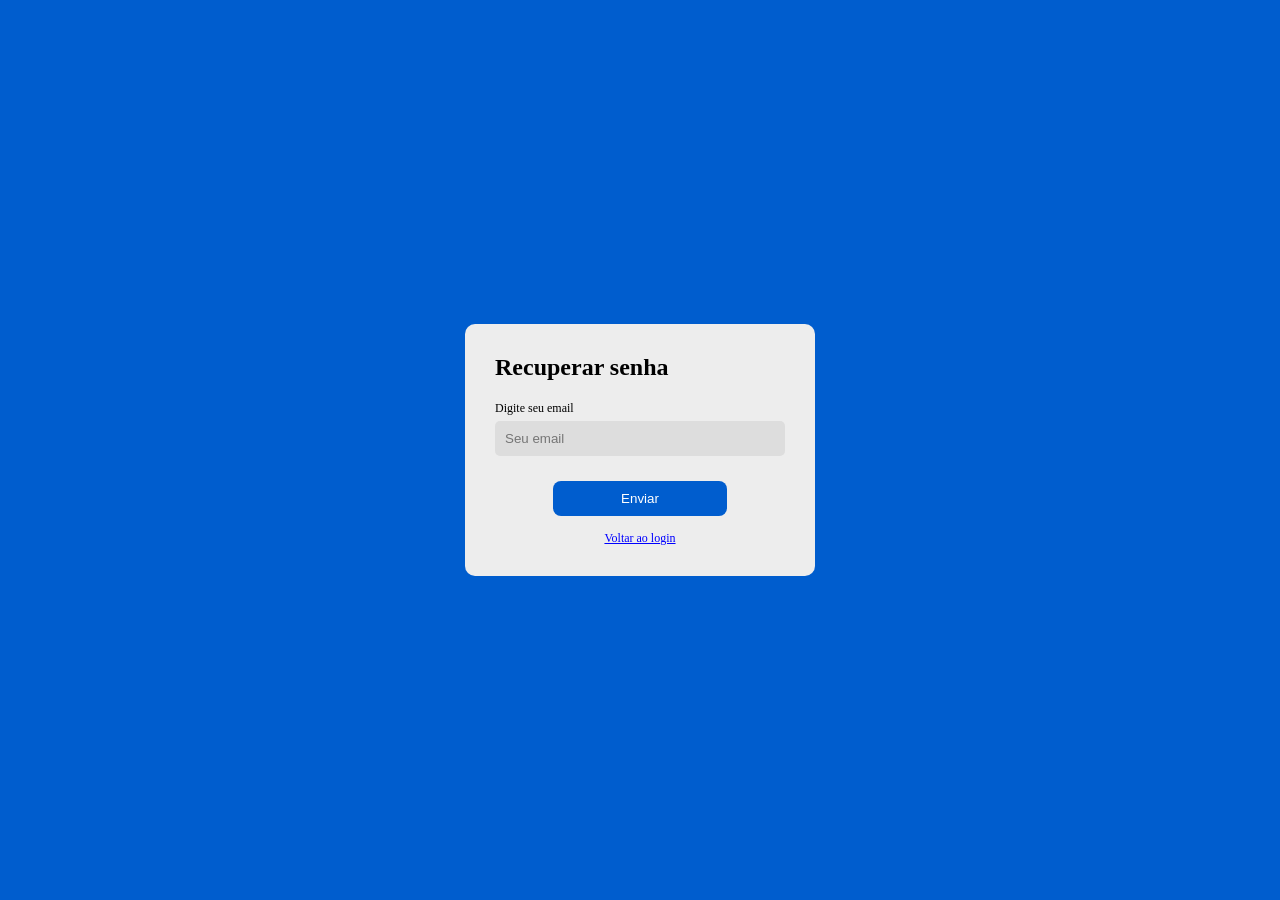
==== esqueci.html @ 03b09ae6 "primeiro commit do tcc" ====
<!DOCTYPE html>
<html lang="pt-br">
<head>
    <meta charset="UTF-8">
    <meta name="viewport" content="width=device-width, initial-scale=1.0">
    <link rel="stylesheet" href="./Styles/styles.css">
    <title>Recuperar senha</title>
</head>
<body>
    <div class="login">
        <h2 class="login__texto"> Recuperar senha</h2>
        <label class="login__label">Digite seu email</label>
        <input class="login__input" type="text" placeholder="Seu email">

        <button class="login__button">Enviar</button>

        <a class="login__link" href="index.html">Voltar ao login</a>
    </div>
    
</body>
</html>
---- Styles/styles.css ----
@import url('https://fonts.googleapis.com/css2?family=Heebo:wght@100..900&family=Montserrat:ital,wght@0,100..900;1,100..900&display=swap');

@import url('https://fonts.googleapis.com/css2?family=Inter:ital,opsz,wght@0,14..32,100..900;1,14..32,100..900&family=Krona+One&family=Montserrat:ital,wght@0,100..900;1,100..900&family=Open+Sans:ital,wght@0,300..800;1,300..800&display=swap');

:root{
    --cor-primaria:#005DCE;
    --cor-secundaria:#FFFFFF;
    --cor-terciaria:#457FB3;
    --cor-texto:#000;
    --cor-botao:#EFEFEF;
    --cor-agendar:#32DC57;
    --cor-cancelar:#FF0000;
    --fonte-primaria:'Heebo',sans-serif;
    --fonte-secundaria:'Open Sans',sans-serif; 
}

*{
    margin: 0;
    padding: 0;
    box-sizing: border-box;
}

body{
    background-color: var(--cor-primaria);
    display: flex;
    justify-content: center;
    align-items: center;
    height: 100vh;
    flex-direction: column;
}

.topo{
    text-align: center;
    margin-bottom: 20px;
}

.Titulo__principal{
    color: var(--cor-secundaria);
    font-family: var(--fonte-primaria);
    font-size: 36px;
    letter-spacing: 5px;
}

.subtitulo{
    color: var(--cor-secundaria);
    font-family: var(--fonte-secundaria);
    font-size: 14px;
    margin-bottom: 20px;
}

.login{
    background-color: #EDEDED;
    width: 350px;
    padding: 30px;
    border-radius: 10px;
}

.login__texto{
    margin-bottom: 20px;
}

.login label{
    font-size: 12px;
    display: block;
    margin-top: 10px;
}

.login input{
    width: 100%;
    padding: 10px;
    margin-top: 5px;
    margin-bottom: 10px;
    border: none;
    border-radius: 5px;
    background-color: #ddd;
}

.login button{
    width: 60%;
    padding: 10px;
    background-color: #005DCE;
    color: white;
    border: none;
    border-radius: 8px;
    display: block;
    margin: 15px auto;
    cursor: pointer;
}

.login a{
    display: block;
    text-align: center;
    font-size: 12px;
    color: blue;
}

footer{
    color: var(--cor-secundaria);
    text-align: center;
    margin-top: 20px;
}
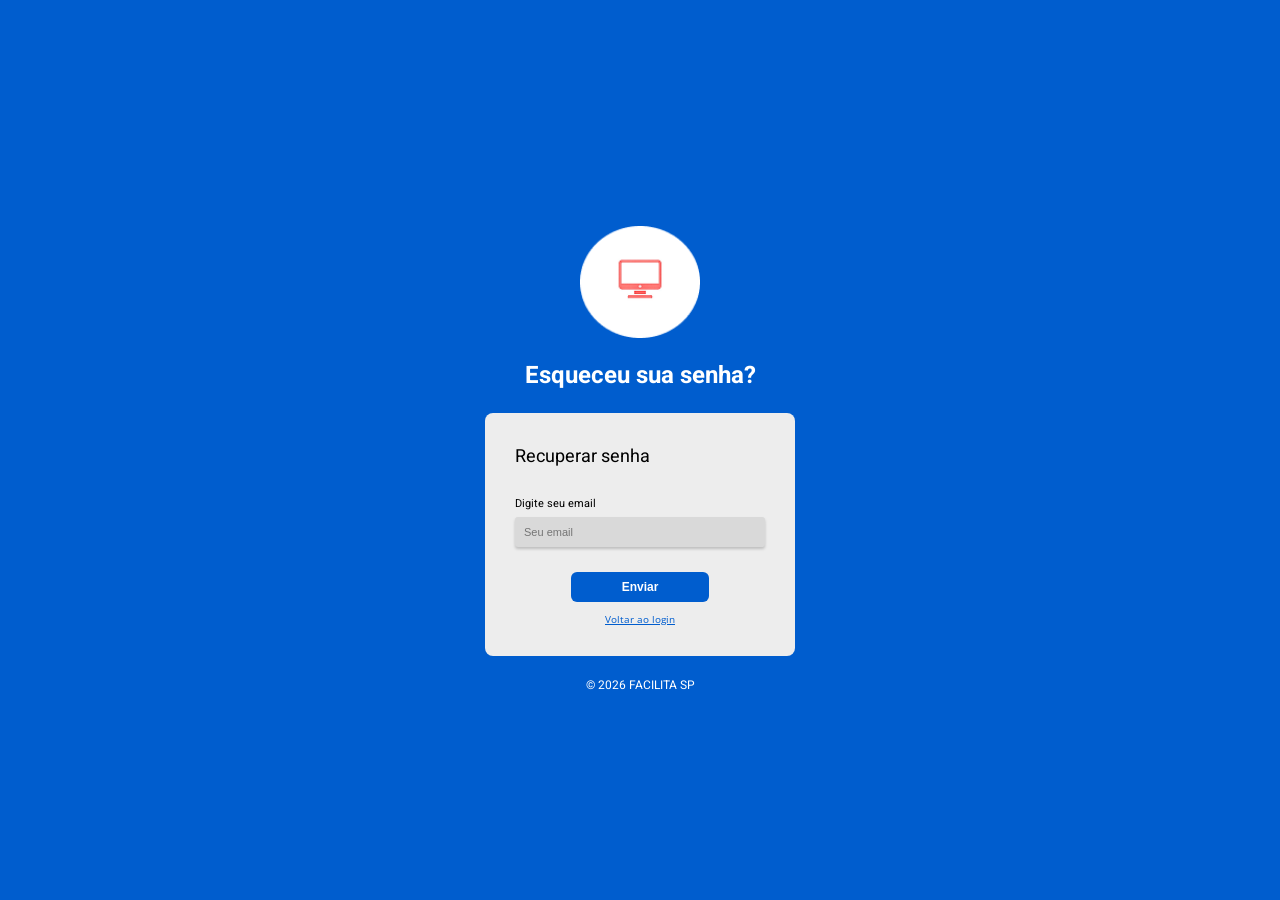
==== commit c09535ff: "Atualiza tela de login e recuperação de senha" ====
--- a/esqueci.html
+++ b/esqueci.html
@@ -6,16 +6,33 @@
     <link rel="stylesheet" href="./Styles/styles.css">
     <title>Recuperar senha</title>
 </head>
+
 <body>
-    <div class="login">
-        <h2 class="login__texto"> Recuperar senha</h2>
-        <label class="login__label">Digite seu email</label>
-        <input class="login__input" type="text" placeholder="Seu email">
 
-        <button class="login__button">Enviar</button>
+    <div class="container">
+        <img class="imagem" src="./Imagens/Ellipse 1.png" alt="Logo">
+        <h2 class="senha">Esqueceu sua senha?</h2>
+        <div class="login">
+            <h2 class="login__titulo">Recuperar senha</h2>
+            <label class="login__label">
+                Digite seu email
+            </label>
+            <input
+                class="login__input"
+                type="email"
+                placeholder="Seu email"
+            >
+            <button class="login__botao">Enviar</button>
+            <a class="login__link" href="./index.html">
+                Voltar ao login
+            </a>
+        </div>
 
-        <a class="login__link" href="index.html">Voltar ao login</a>
+        <footer>
+            <p>&copy; 2026 FACILITA SP</p>
+        </footer>
+
     </div>
-    
+
 </body>
 </html>
--- a/Styles/styles.css
+++ b/Styles/styles.css
@@ -1,101 +1,134 @@
-@import url('https://fonts.googleapis.com/css2?family=Heebo:wght@100..900&family=Montserrat:ital,wght@0,100..900;1,100..900&display=swap');
-
-@import url('https://fonts.googleapis.com/css2?family=Inter:ital,opsz,wght@0,14..32,100..900;1,14..32,100..900&family=Krona+One&family=Montserrat:ital,wght@0,100..900;1,100..900&family=Open+Sans:ital,wght@0,300..800;1,300..800&display=swap');
+@import url('https://fonts.googleapis.com/css2?family=Heebo:wght@100..900&family=Montserrat:wght@100..900&display=swap');
+@import url('https://fonts.googleapis.com/css2?family=Open+Sans:wght@300..800&display=swap');
 
 :root{
     --cor-primaria:#005DCE;
     --cor-secundaria:#FFFFFF;
-    --cor-terciaria:#457FB3;
-    --cor-texto:#000;
-    --cor-botao:#EFEFEF;
-    --cor-agendar:#32DC57;
-    --cor-cancelar:#FF0000;
+    --cor-card:#EDEDED;
+    --cor-input:#D9D9D9;
     --fonte-primaria:'Heebo',sans-serif;
-    --fonte-secundaria:'Open Sans',sans-serif; 
+    --fonte-secundaria:'Open Sans',sans-serif;
 }
 
 *{
-    margin: 0;
-    padding: 0;
-    box-sizing: border-box;
+    margin:0;
+    padding:0;
+    box-sizing:border-box;
 }
 
 body{
-    background-color: var(--cor-primaria);
-    display: flex;
-    justify-content: center;
-    align-items: center;
-    height: 100vh;
-    flex-direction: column;
+    background:var(--cor-primaria);
+    font-family:var(--fonte-primaria);
+    display:flex;
+    flex-direction:column;
+    justify-content:center;
+    align-items:center;
+    min-height:100vh;
 }
 
 .topo{
-    text-align: center;
-    margin-bottom: 20px;
+    text-align:center;
+    margin-bottom:20px;
 }
 
-.Titulo__principal{
-    color: var(--cor-secundaria);
-    font-family: var(--fonte-primaria);
-    font-size: 36px;
-    letter-spacing: 5px;
+.logo{
+    width:85px;
+    margin-bottom:12px;
+}
+
+.titulo{
+    color:var(--cor-secundaria);
+    font-size:36px;
+    font-weight:300;
+    letter-spacing:3px;
 }
 
 .subtitulo{
-    color: var(--cor-secundaria);
-    font-family: var(--fonte-secundaria);
-    font-size: 14px;
-    margin-bottom: 20px;
+    color:var(--cor-secundaria);
+    font-size:12px;
+    font-family:var(--fonte-secundaria);
 }
 
 .login{
-    background-color: #EDEDED;
-    width: 350px;
-    padding: 30px;
-    border-radius: 10px;
+    background:var(--cor-card);
+    width:310px;
+    padding:30px;
+    border-radius:8px;
 }
 
-.login__texto{
-    margin-bottom: 20px;
+.login__titulo{
+    font-size:18px;
+    font-weight:400;
+    margin-bottom:25px;
 }
 
-.login label{
-    font-size: 12px;
-    display: block;
-    margin-top: 10px;
+.login__label{
+    display:block;
+    font-size:11px;
+    margin-bottom:5px;
+    margin-top:12px;
 }
 
-.login input{
-    width: 100%;
-    padding: 10px;
-    margin-top: 5px;
-    margin-bottom: 10px;
-    border: none;
-    border-radius: 5px;
-    background-color: #ddd;
+.login__input{
+    width:100%;
+    padding:9px;
+    border:none;
+    border-radius:3px;
+    background:var(--cor-input);
+    font-size:11px;
+    box-shadow:0 2px 3px rgba(0,0,0,0.2);
 }
 
-.login button{
-    width: 60%;
-    padding: 10px;
-    background-color: #005DCE;
-    color: white;
-    border: none;
-    border-radius: 8px;
-    display: block;
-    margin: 15px auto;
-    cursor: pointer;
+.login__botao{
+    width:55%;
+    padding:8px;
+    margin:25px auto 10px auto;
+    display:block;
+    border:none;
+    border-radius:6px;
+    background:var(--cor-primaria);
+    color:white;
+    font-size:12px;
+    font-weight:600;
+    cursor:pointer;
 }
 
-.login a{
-    display: block;
-    text-align: center;
-    font-size: 12px;
-    color: blue;
+.login__link{
+    display:block;
+    text-align:center;
+    color:#005DCE;
+    font-size:10px;
+    font-family:var(--fonte-secundaria);
 }
 
 footer{
-    color: var(--cor-secundaria);
+    margin-top:20px;
+    color:white;
+    font-size:12px;
     text-align: center;
-    margin-top: 20px;
+}
+
+.icone-img{
+    width:50px;
+    height:50px;
+    display:block;
+    margin:10px auto;
+}
+
+.menu-img{
+    width:25px;
+    display:block;
+    margin:auto;
+}
+
+.imagem{
+    display:block;
+    margin:20px auto;
+    width:120px;
+}
+
+.senha{
+    color:var(--cor-secundaria);
+    margin:20px;
+    text-align:center;
 }
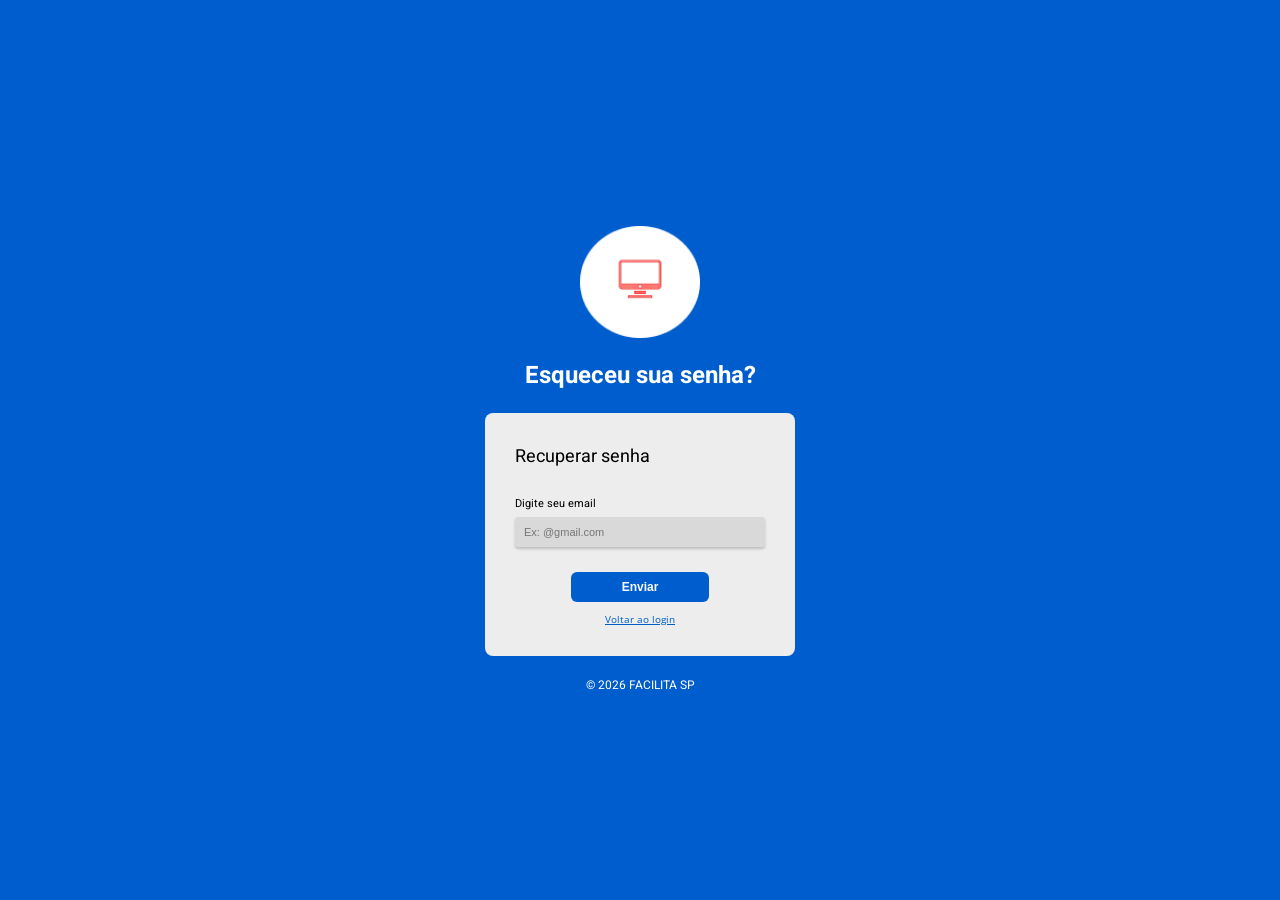
==== commit a6d7423a: "atualizações do projeto" ====
--- a/esqueci.html
+++ b/esqueci.html
@@ -3,14 +3,14 @@
 <head>
     <meta charset="UTF-8">
     <meta name="viewport" content="width=device-width, initial-scale=1.0">
-    <link rel="stylesheet" href="./Styles/styles.css">
+    <link rel="stylesheet" href="./Styles/esqueci.css">
     <title>Recuperar senha</title>
 </head>
 
 <body>
 
     <div class="container">
-        <img class="imagem" src="./Imagens/Ellipse 1.png" alt="Logo">
+        <img class="imagem" src="./Imagens/compuatador.png" alt="computador">
         <h2 class="senha">Esqueceu sua senha?</h2>
         <div class="login">
             <h2 class="login__titulo">Recuperar senha</h2>
@@ -20,8 +20,7 @@
             <input
                 class="login__input"
                 type="email"
-                placeholder="Seu email"
-            >
+                placeholder="Ex: @gmail.com">
             <button class="login__botao">Enviar</button>
             <a class="login__link" href="./index.html">
                 Voltar ao login
--- a/Styles/esqueci.css
+++ b/Styles/esqueci.css
@@ -0,0 +1,97 @@
+@import url('https://fonts.googleapis.com/css2?family=Heebo:wght@100..900&family=Montserrat:wght@100..900&display=swap');
+@import url('https://fonts.googleapis.com/css2?family=Open+Sans:wght@300..800&display=swap');
+
+:root{
+    --cor-primaria:#005DCE;
+    --cor-secundaria:#FFFFFF;
+    --cor-card:#EDEDED;
+    --cor-input:#D9D9D9;
+    --fonte-primaria:'Heebo',sans-serif;
+    --fonte-secundaria:'Open Sans',sans-serif;
+}
+
+*{
+    margin:0;
+    padding:0;
+    box-sizing:border-box;
+}
+
+body{
+    background:var(--cor-primaria);
+    font-family:var(--fonte-primaria);
+    display:flex;
+    flex-direction:column;
+    justify-content:center;
+    align-items:center;
+    min-height:100vh;
+}
+.imagem{
+    display:block;
+    margin:20px auto;
+    width:120px;
+}
+
+.senha{
+    color:var(--cor-secundaria);
+    margin:20px;
+    text-align:center;
+}
+
+.login{
+    background:var(--cor-card);
+    width:310px;
+    padding:30px;
+    border-radius:8px;
+}
+
+.login__titulo{
+    font-size:18px;
+    font-weight:400;
+    margin-bottom:25px;
+}
+
+.login__label{
+    display:block;
+    font-size:11px;
+    margin-bottom:5px;
+    margin-top:12px;
+}
+
+.login__input{
+    width:100%;
+    padding:9px;
+    border:none;
+    border-radius:3px;
+    background:var(--cor-input);
+    font-size:11px;
+    box-shadow:0 2px 3px rgba(0,0,0,0.2);
+}
+
+.login__botao{
+    width:55%;
+    padding:8px;
+    margin:25px auto 10px auto;
+    display:block;
+    border:none;
+    border-radius:6px;
+    background:var(--cor-primaria);
+    color:white;
+    font-size:12px;
+    font-weight:600;
+    cursor:pointer;
+}
+
+.login__link{
+    display:block;
+    text-align:center;
+    color:#005DCE;
+    font-size:10px;
+    font-family:var(--fonte-secundaria);
+}
+
+footer{
+    margin-top:20px;
+    color:white;
+    font-size:12px;
+    text-align: center;
+}
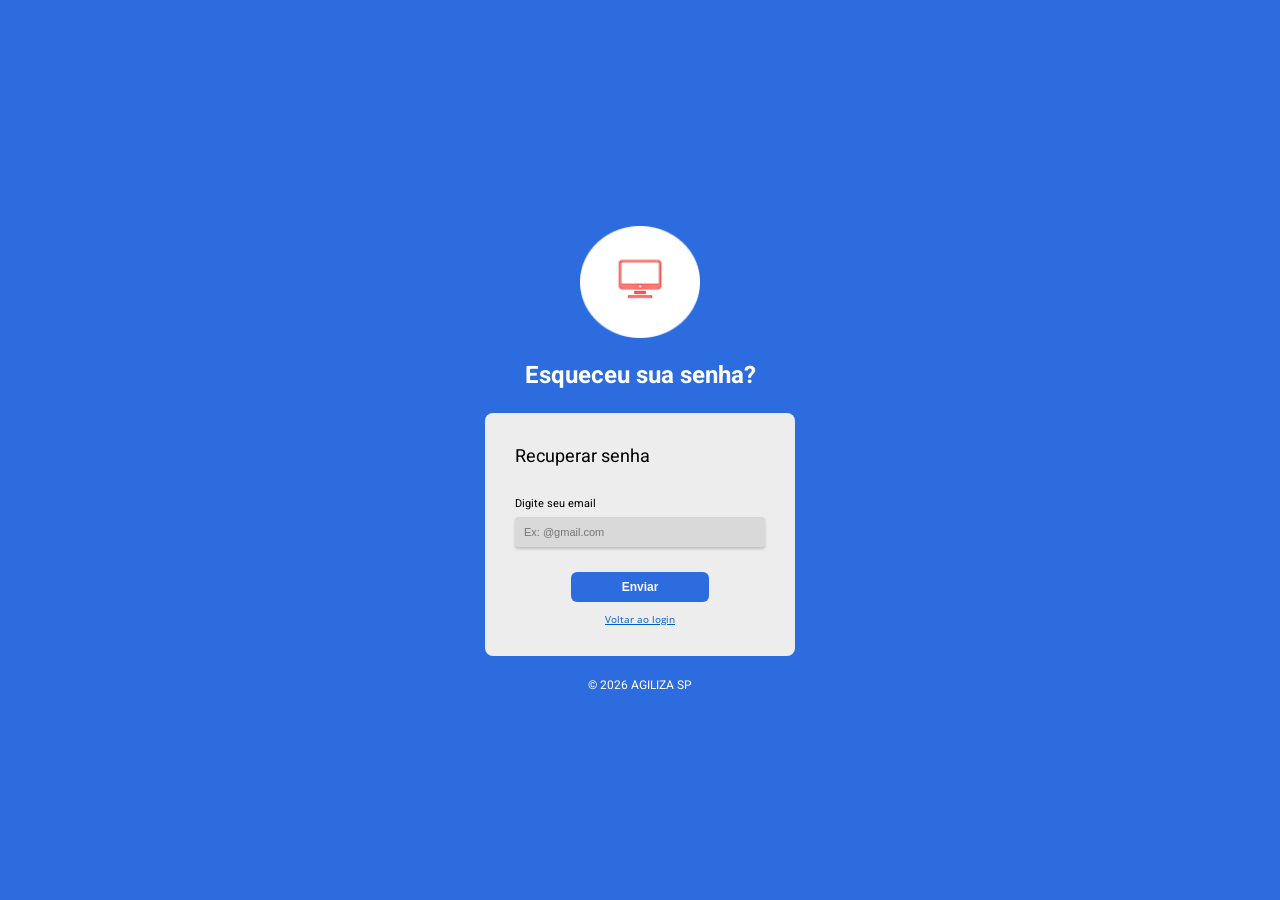
==== commit 075eb4b9: "Atualiza projeto" ====
--- a/esqueci.html
+++ b/esqueci.html
@@ -28,7 +28,7 @@
         </div>
 
         <footer>
-            <p>&copy; 2026 FACILITA SP</p>
+            <p>&copy; 2026 AGILIZA SP</p>
         </footer>
 
     </div>
--- a/Styles/esqueci.css
+++ b/Styles/esqueci.css
@@ -2,7 +2,7 @@
 @import url('https://fonts.googleapis.com/css2?family=Open+Sans:wght@300..800&display=swap');
 
 :root{
-    --cor-primaria:#005DCE;
+    --cor-primaria:#2D6CDF;
     --cor-secundaria:#FFFFFF;
     --cor-card:#EDEDED;
     --cor-input:#D9D9D9;
